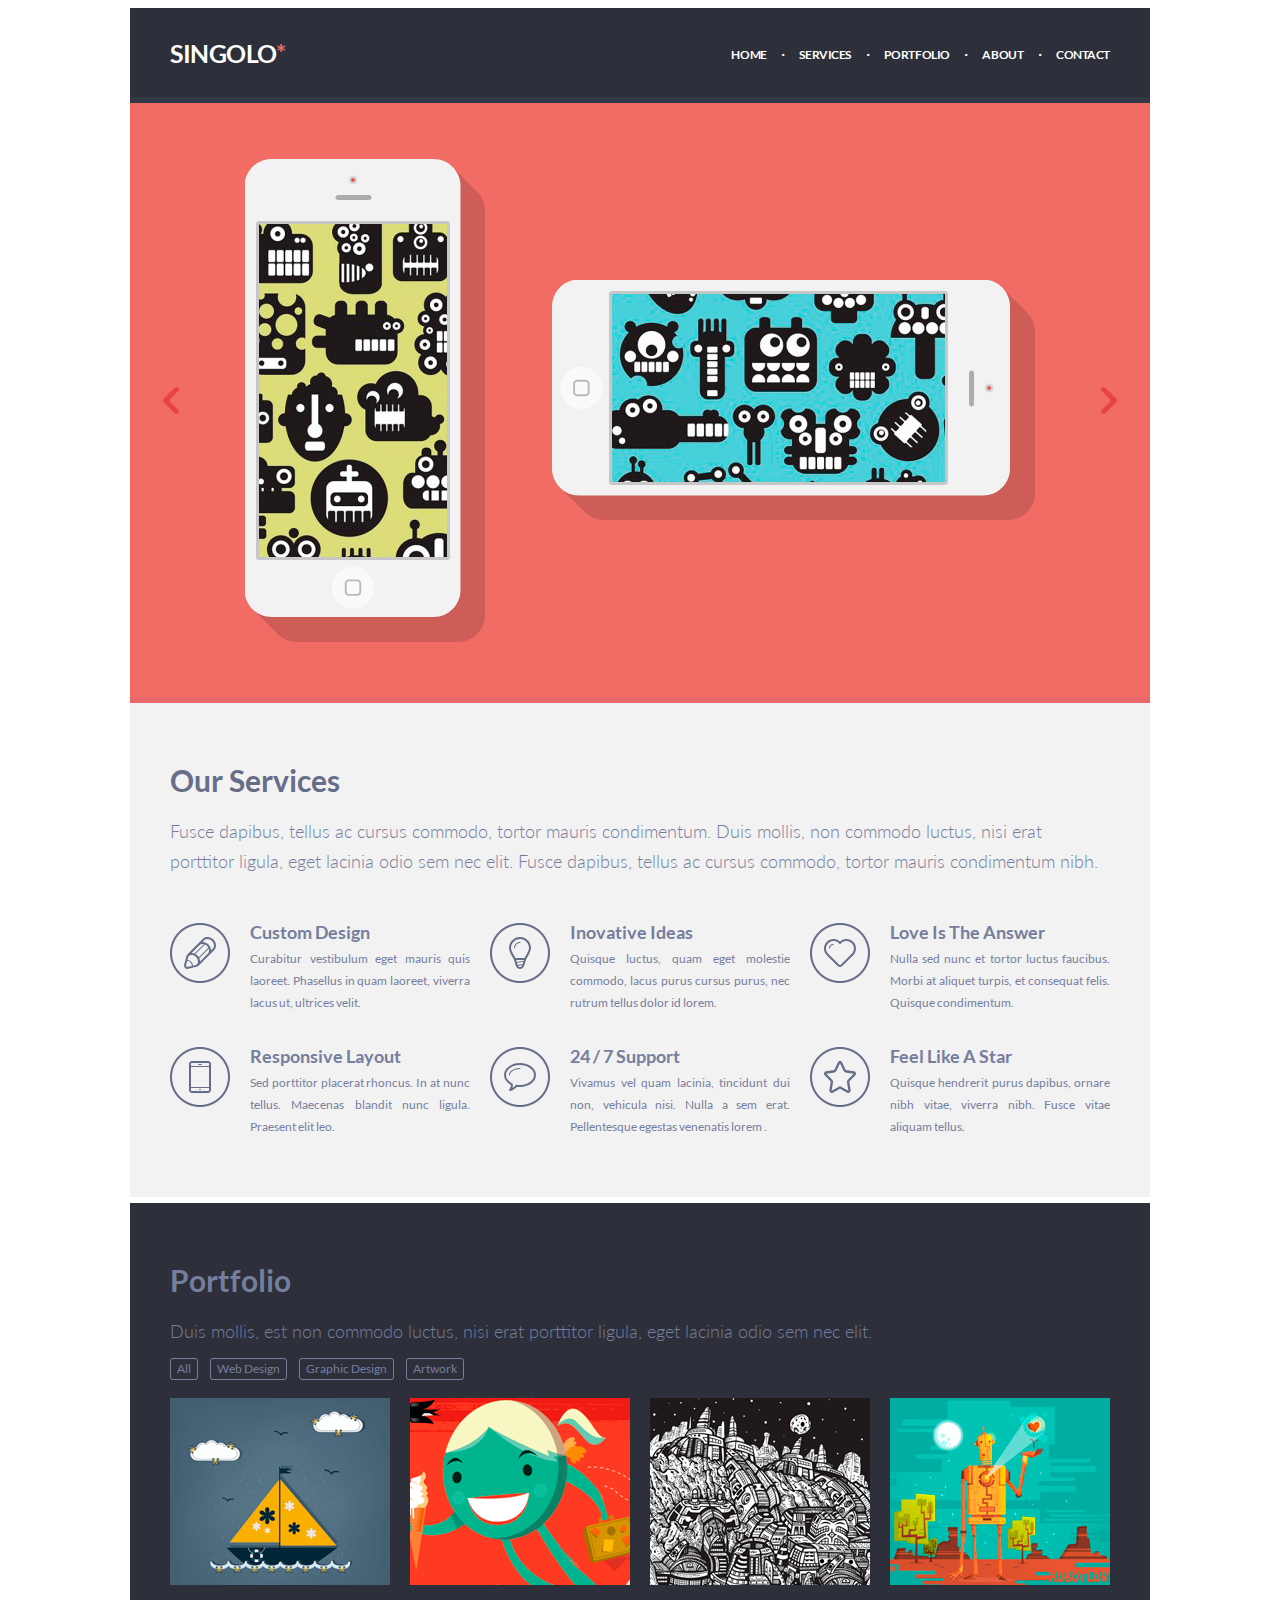
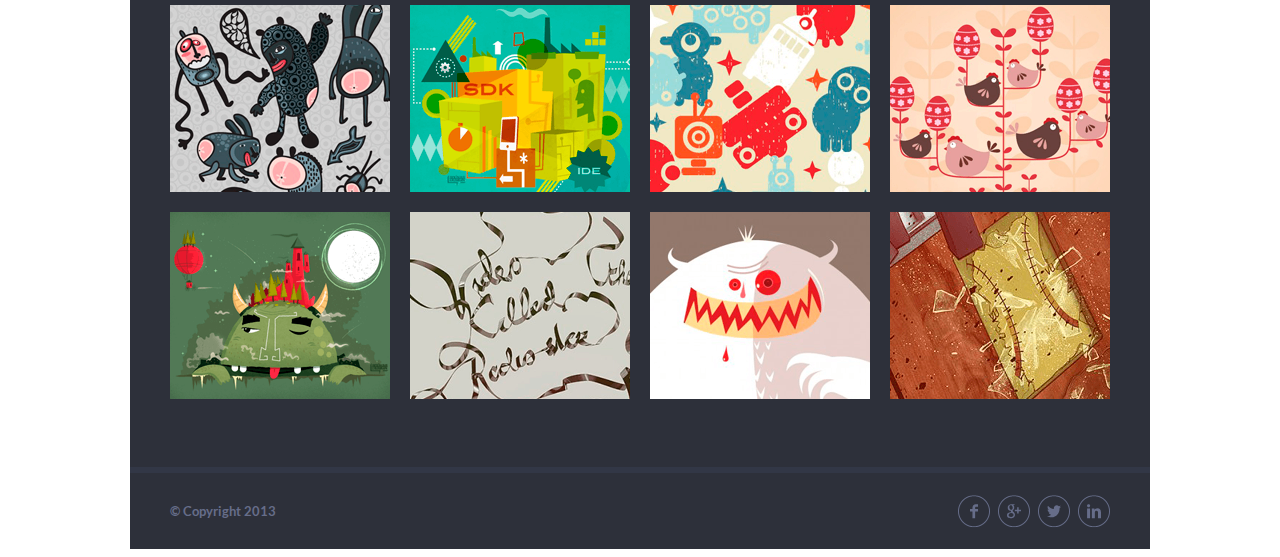
==== singolo.html @ d7021af6 "init: start singolo task" ====
<!DOCTYPE html>
<html lang="en">
<head>
    <meta charset="UTF-8">
    <title>Singolo</title>
    <meta name="viewport" content="width=device-width, initial-scale=1">
    <link rel="stylesheet" href="styles.css">
</head>
<body>
<div class="wrapper">
<header class = "header" id ="home">
    <h1 class="logo">SINGOLO</h1>
    <nav class="navigation">
        <ul class="navigation__buttons">
            <li><a href="#home">HOME</a></li>
            <li class ="divider"></li>
            <li><a href="#services">SERVICES</a></li>
            <li class ="divider"></li>
            <li><a href="#portfolio">PORTFOLIO</a></li>
            <li class ="divider"></li>
            <li><a href="#footer">ABOUT</a></li>
            <li class ="divider"></li>
            <li><a href="#footer">CONTACT</a></li>
        </ul>
    </nav>
</header>
<main class="main">
    <section class="slider">
        <button class="slider__arrow-left"></button>
        <div class="slider__model-one">
            <div class="model-one__display"></div>
        </div>
        <div class="slider__model-two">
            <div class="model-two__display"></div>
        </div>
        <button class="slider__arrow-right"></button>
    </section>
    <section class="information" id ="services">
        <h1 class="information__header">Our Services</h1>
        <p class="information__description">Fusce dapibus, tellus ac cursus commodo, tortor mauris condimentum. Duis mollis, non commodo luctus, nisi erat porttitor ligula, eget lacinia odio sem nec elit. Fusce dapibus, tellus ac cursus commodo, tortor mauris condimentum nibh.</p>
            <section class="information__article-list">
                <article class="article">
                    <div class="article__icon1"></div>
                    <div class="article__content">
                        <h2 class="article__header">Custom Design</h2>
                        <p class="article__description">Curabitur vestibulum eget mauris quis laoreet. Phasellus in quam laoreet, viverra lacus ut, ultrices velit.</p>
                    </div>
                </article>
                <article class="article">
                    <div class="article__icon2"></div>
                    <div class="article__content">
                        <h2 class="article__header">Inovative Ideas</h2>
                        <p class="article__description">Quisque luctus, quam eget molestie commodo, lacus purus cursus purus, nec rutrum tellus dolor id lorem.</p>
                    </div>
                </article>
                <article class="article">
                    <div class="article__icon3"></div>
                    <div class="article__content">
                        <h2 class="article__header">Love Is The Answer</h2>
                        <p class="article__description">Nulla sed nunc et tortor luctus faucibus. Morbi at aliquet turpis, et consequat felis. Quisque condimentum.</p>
                    </div>
                </article>
                <article class="article">
                    <div class="article__icon4"></div>
                    <div class="article__content">
                        <h2 class="article__header">Responsive Layout</h2>
                        <p class="article__description">Sed porttitor placerat rhoncus. In at nunc tellus. Maecenas blandit nunc ligula. Praesent elit leo.</p>
                    </div>
                </article>                <article class="article">
                    <div class="article__icon5"></div>
                    <div class="article__content">
                        <h2 class="article__header">24 / 7 Support</h2>
                        <p class="article__description">Vivamus vel quam lacinia, tincidunt dui non, vehicula nisi. Nulla a sem erat. Pellentesque egestas venenatis lorem .</p>
                    </div>
                </article>
                <article class="article">
                    <div class="article__icon6"></div>
                    <div class="article__content">
                        <h2 class="article__header">Feel Like A Star</h2>
                        <p class="article__description">Quisque hendrerit purus dapibus, ornare nibh vitae, viverra nibh. Fusce vitae aliquam tellus.</p>
                    </div>
                </article>
            </section>
    </section>
    <section class="portfolio" id ="portfolio">
        <div class="wrapper">
        <h1 class="portfolio__header">Portfolio</h1>
        <p class="portfolio__description">Duis mollis, est non commodo luctus, nisi erat porttitor ligula, eget lacinia odio sem nec elit.</p>
        <section class="portfolio__filter-list">
            <button class="filter-item">All</button>
            <button class="filter-item">Web Design</button>
            <button class="filter-item">Graphic Design</button>
            <button class="filter-item">Artwork</button>
        </section>
        <section class="portfolio__content">
            <img src="assets/img/portfolio-1.svg" alt="images/portfolio 1 image" height="187px" width="220px">
            <img src="assets/img/portfolio-2.svg" alt="images/portfolio 2 image" height="187px" width="220px">
            <img src="assets/img/portfolio-3.svg" alt="images/portfolio 3 image" height="187px" width="220px">
            <img src="assets/img/portfolio-4.svg" alt="images/portfolio 4 image" height="187px" width="220px">
            <img src="assets/img/portfolio-5.svg" alt="images/portfolio 5 image" height="187px" width="220px">
            <img src="assets/img/portfolio-6.svg" alt="images/portfolio 6 image" height="187px" width="220px">
            <img src="assets/img/portfolio-7.svg" alt="images/portfolio 7 image" height="187px" width="220px">
            <img src="assets/img/portfolio-8.svg" alt="images/portfolio 8 image" height="187px" width="220px">
            <img src="assets/img/portfolio-9.svg" alt="images/portfolio 9 image" height="187px" width="220px">
            <img src="assets/img/portfolio-10.svg" alt="images/portfolio 10 image" height="187px" width="220px">
            <img src="assets/img/portfolio-11.svg" alt="images/portfolio 11 image" height="187px" width="220px">
            <img src="assets/img/portfolio-12.svg" alt="images/portfolio 12 image" height="187px" width="220px">

        </section>
        </div>
</main>
<footer class="footer" id = "footer">
    <p class="footer__mark">© Copyright 2013</p>
        <nav class="social-links_button">
            <a class="facebook-button" href="https://www.facebook.com/" target="_blank"></a>
            <a class="google-button" href="https://www.google.com/" target="_blank"></a>
            <a class="twitter-button" href="https://twitter.com/" target="_blank"></a>
            <a class="linkedin-button" href="https://www.linkedin.com/" target="_blank"></a>
</footer>
</div>
</body>
</html>
---- styles.css ----
/*================================fonts================================*/
@font-face {
    font-family: Lato;
    src: url("assets/fonts/Lato-Regular.ttf");
    font-weight: normal;
}

@font-face {
    font-family: Lato;
    src: url("assets/fonts/Lato-Bold.ttf");
    font-weight: bold;
}
@font-face {
    font-family: Lato;
    src: url("assets/fonts/Lato-Light.ttf");
    font-weight: 300;
}
/*================================header================================*/
.header {
    display: flex;
    flex-direction: row;
    justify-content: space-between;
    align-items: center;

    margin-left: auto;
    margin-right: auto;
    padding-left: 40px;
    padding-right: 40px;

    box-sizing: border-box;

    height: 95px;
    width: 1020px;

    font-family: Lato, Arial, serif;
    color: white;
    letter-spacing: -0.03em;

    background: #2D303A;
    border-bottom: 6px solid #323746;

}

.logo {
    padding: 0;
    margin: 0;
    display: inline-block;
    font-size: 25px;
    line-height: 30px;
}

.logo:after {
    content: "*";
    color: #F06C64;
}


.navigation li {
    display: inline;
    text-align: left;
}

.navigation a {
    text-decoration: none;
    font-size: 12px;
    line-height: 14px;
    font-style: normal;
    font-weight: bold;
    letter-spacing: -0.035em;
    color: white;
    cursor: pointer;
}

.divider:after {
    display: inline-block;
    content: "·";
    padding-left: 12px;
    padding-right: 12px;

}

.navigation a:hover {
    color: #F06C64;
}
/*================================main, slider================================*/
.main {
    display: flex;
    flex-direction: column;
}

.slider {
    display: flex;
    flex-direction: row;
    flex-wrap: nowrap;
    justify-content: space-around;
    align-items: center;

    height: 594px;
    width: 1020px;

    margin-left: auto;
    margin-right: auto;

    border-bottom: 6px solid #EA676B;

    background: #F06C64;
}

.slider__arrow-left {
    height: 27px;
    width: 16px;

    cursor: pointer;

    border: none;
    background: url("assets/icons/arrow-left.svg");
}

.slider__model-one {
    position: relative;
    height: 483px;
    width: 240px;

    background: url("assets/img/phone-vertical.svg") no-repeat;
    /*z-index: auto;*/
}

.model-one__display {
    content: url("assets/img/phone-vertical-display.svg");
    position: absolute;
    left: 14px;
    right: 13px;
    top: 65px;
    bottom: 60px;

}

.slider__model-two {
    position: relative;
    height: 240px;
    width: 483px;

    background: url("assets/img/phone-horizontal.svg") no-repeat;
}

.model-two__display {
    content: url("assets/img/phone-horizontal-display.svg");
    position: absolute;
    left: 60px;
    right: 65px;
    top: 14px;
    bottom: 13px;
}

.slider__arrow-right {
    height: 27px;
    width: 16px;

    cursor: pointer;

    border: none;
    background: url("assets/icons/arrow-right.svg");
}

.slider__arrow-left:hover {
    height: 27px;
    width: 16px;
    background: url("assets/icons/arrow-left- hover.svg");
}

.slider__arrow-right:hover {
    height: 27px;
    width: 16px;
    background: url("assets/icons/arrow-right - hover.svg");
}
.slider__arrow-right:focus {
    outline: none;
}
.slider__arrow-left:focus {
    outline: none;
}
/*================================information================================*/
.information {
    display: flex;
    flex-direction: column;

    box-sizing: border-box;

    padding-left: 40px;
    padding-right: 44px;
    padding-top: 59px;

    width: 1020px;
    height: 500px;
    margin-left: auto;
    margin-right: auto;

    font-family: Lato, Arial, serif;

    background: #F2F2F2;
    border-bottom: 6px solid #FFFFFF;
}

.information__header {
    display: inline-block;
    box-sizing: border-box;
    margin: 0;
    color: #666D89;

    font-family: Lato, Arial, serif;
    font-weight: bold;
    font-size: 30px;
    line-height: 36px;
}

.information__description {
    display: inline-block;
    padding-top: 18px;
    margin: 0;
    margin-bottom: 60px;

    height: 47px;
    width: 936px;
    overflow: visible;

    font-family: Lato, Arial, serif;
    font-style: normal;
    font-size: 18px;
    line-height: 30px;
    font-weight: 300;
    color: #767e9e;
}
.information__article-list{
    display: flex;
    flex-direction: row;
    flex-wrap: wrap;
    justify-content: space-between;
    align-content: space-between;
    width: 940px;
    height: 228px;
}
.article{
    display: flex;
    flex-direction: row;
    justify-content: space-between;
    align-items: flex-start;
    height: 104px;
    width: 300px;
}
.article__icon1{
    content: url("assets/icons/services-item-1.svg");
}
.article__icon2{
    content: url("assets/icons/services-item-2.svg");
}
.article__icon3{
    content: url("assets/icons/services-item-3.svg");
}
.article__icon4{
    content: url("assets/icons/services-item-4.svg");
}
.article__icon5{
    content: url("assets/icons/services-item-5.svg");
}
.article__icon6{
    content: url("assets/icons/services-item-6.svg");
}

.article__content{
    display: flex;
    flex-direction: column;
    height: 104px;
    width: 220px;
}
.article__header{
    display: inline-block;
    margin: 0;
    color: #767e9e;

    font-family: Lato, Arial, serif;
    font-style: normal;
    font-size: 18px;
    line-height: 18px;
}
.article__description{
    display: inline-block;
    margin: 0;
    margin-top: 7px;

    overflow: hidden;

    font-family: Lato, Arial, serif;
    font-style: normal;
    text-align: justify;
    font-size: 12px;
    line-height: 22px;

    color: #767e9e;
}
/*================================portfolio================================*/
.portfolio {
    width: 1020px;
    height: 870px;
    box-sizing: border-box;
    margin-left: auto;
    margin-right: auto;
    padding-top: 59px;
    padding-left: 40px;
    padding-right: 40px;

    background: #2D303A;
    border-bottom: 6px solid #323746;
}
.portfolio__header{
    display: inline-block;
    margin: 0;
    color: #767e9e;

    font-family: Lato, Arial, serif;
    font-style: normal;
    font-weight: bold;
    font-size: 30px;
    line-height: 36px;
}
.portfolio__description{
    display: block;
    margin-bottom: 12px;

    font-family: Lato, Arial, serif;
    font-style: normal;
    font-size: 18px;
    line-height: 30px;
    font-weight: 300;
    color: #767e9e;
}
.filter-item{
    min-height: 22px;
    margin-right: 8px;
    font-family: Lato, Arial, serif;
    font-size: 12px;
    line-height: 12px;
    color: #767E9E;
    background: none;
    border: 1px solid #767E9E;
    border-radius: 3px;
    cursor: pointer;
}
.filter-item:focus-visible{
    border: 1px solid #BBBBBB;
    color: #DEDEDE;
}
.portfolio__content{
    padding-top: 18px;
    display: flex;
    flex-direction: row;
    flex-wrap: wrap;
    justify-content: space-between;
    align-content: space-between;

    overflow: hidden;

    height: 601px;
    width: 940px;
}
/*================================footer================================*/
.footer {
    display: flex;
    flex-direction: row;
    justify-content: space-between;
    align-items: center;
    box-sizing: border-box;
    padding-left: 40px;
    padding-right: 40px;
    width: 1020px;
    height: 76px;
    margin-left: auto;
    margin-right: auto;
    background: #2D303A;
}
.footer__mark{
    font-family: Lato, Arial, serif;
    font-style: normal;
    font-weight: bold;
    font-size: 13px;
    line-height: 18px;
    color: #666D89;
}
.footer__mark:hover{
    color: #DEDEDE;
}
.social-links_button{
    display: flex;
    flex-direction: row;
    justify-content: space-between;
    align-items: center;

    height: 32px;
    width: 152px;
}
.facebook-button{
    content: url("assets/icons/ico-facebook.svg");
}
.google-button{
    content: url("assets/icons/ico-google-plus.svg");
}
.twitter-button{
    content: url("assets/icons/ico-twitter.svg");
}
.linkedin-button{
    content: url("assets/icons/ico-linkedin.svg");
}
.linkedin-button:hover{
    content: url("assets/icons/ico-linkedin-hover.svg");
}
.twitter-button:hover{
    content: url("assets/icons/ico-twitter-hover.svg");
}
.google-button:hover{
    content: url("assets/icons/ico-google-plus-hover.svg");
}
.facebook-button:hover{
    content: url("assets/icons/ico-facebook-hover.svg");
}
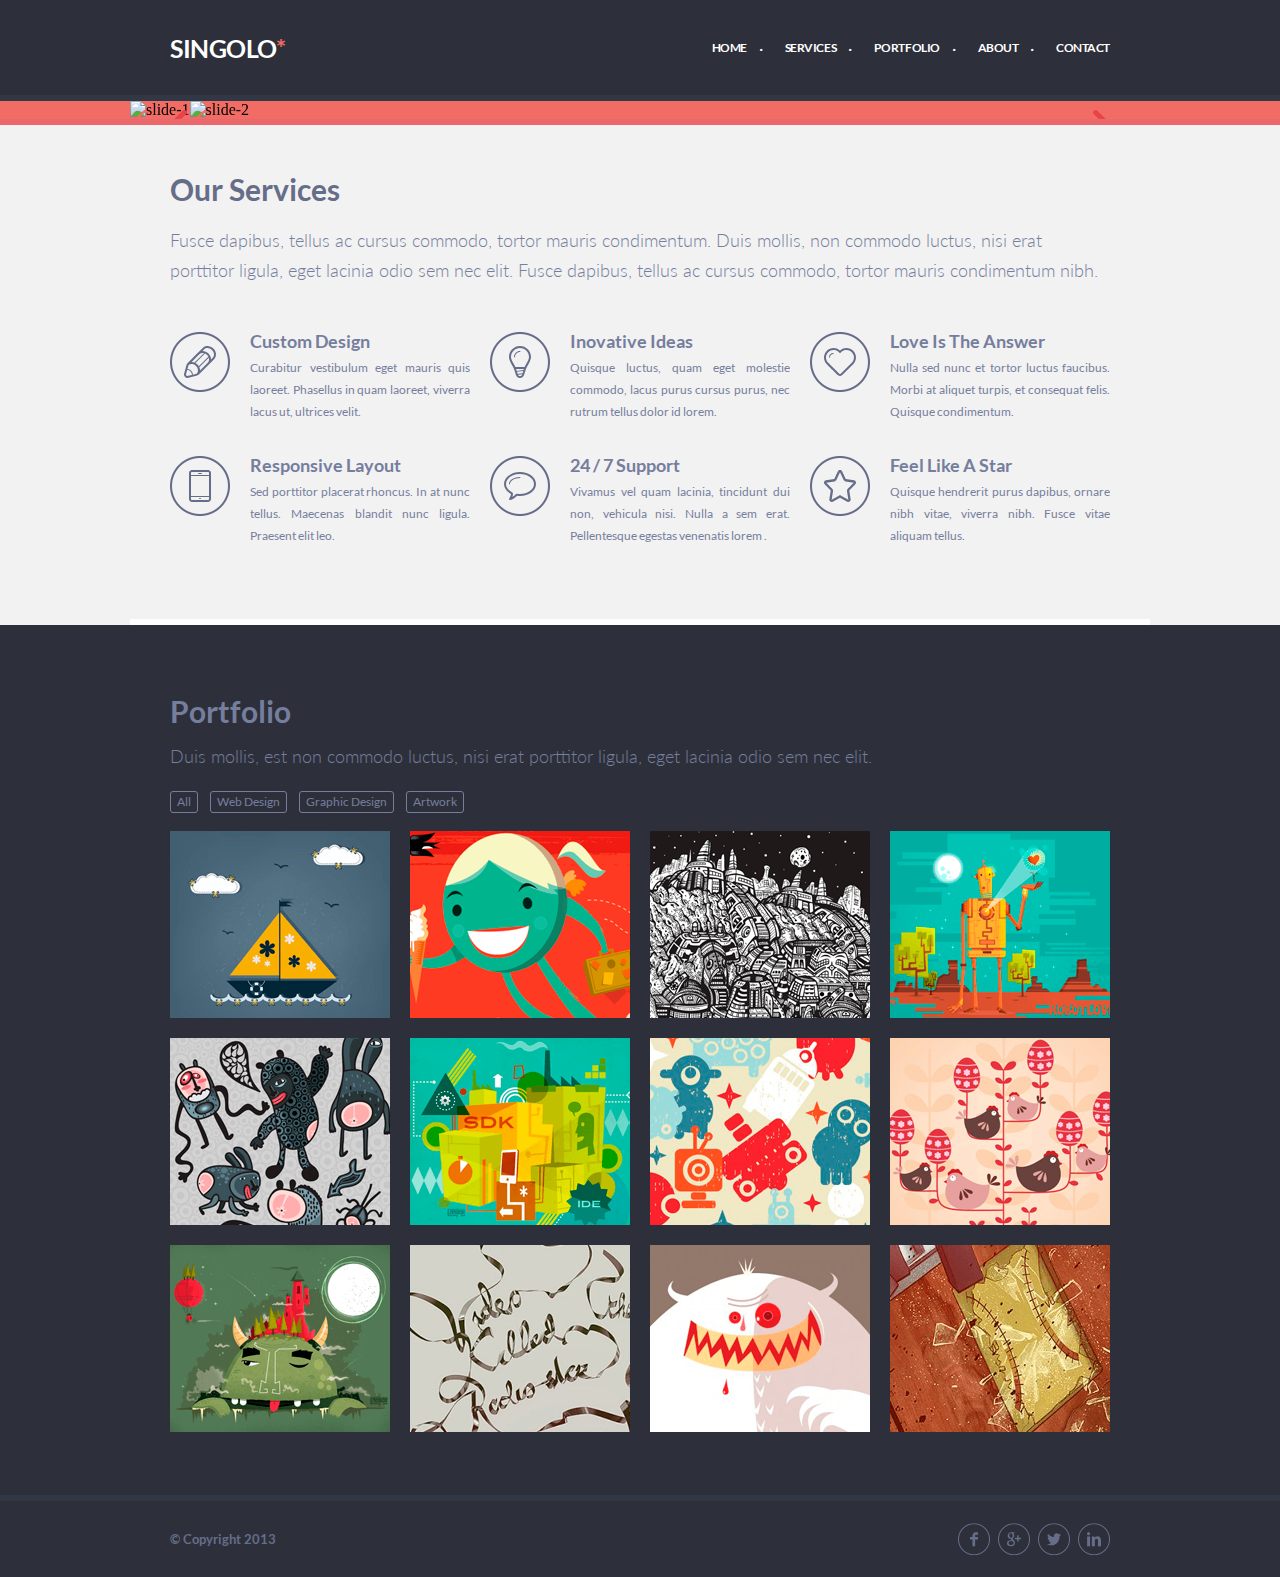
==== commit 14dc8d2f: "refactor: change naming of classes" ====
--- a/singolo.html
+++ b/singolo.html
@@ -5,40 +5,45 @@
     <title>Singolo</title>
     <meta name="viewport" content="width=device-width, initial-scale=1">
     <link rel="stylesheet" href="styles.css">
-</head>
+    </head>
 <body>
-<div class="wrapper">
-<header class = "header" id ="home">
+<header class = "header">
+    <div class="content-constrain-wrapper header__wrapper" >
     <h1 class="logo">SINGOLO</h1>
-    <nav class="navigation">
-        <ul class="navigation__buttons">
-            <li><a href="#home">HOME</a></li>
-            <li class ="divider"></li>
-            <li><a href="#services">SERVICES</a></li>
-            <li class ="divider"></li>
-            <li><a href="#portfolio">PORTFOLIO</a></li>
-            <li class ="divider"></li>
-            <li><a href="#footer">ABOUT</a></li>
-            <li class ="divider"></li>
-            <li><a href="#footer">CONTACT</a></li>
-        </ul>
+        <div id="header-menu" class="hidden"></div>
+    <nav class="navigation__links" id = "navigation-menu">
+            <a href="#home" class="navigation__buttons link">HOME</a>
+                <span class ="divider"></span>
+            <a href="#services" class="navigation__buttons link">SERVICES</a>
+                <span class ="divider"></span>
+            <a href="#portfolio" class="navigation__buttons link">PORTFOLIO</a>
+                <span class ="divider"></span>
+            <a href="#footer" class="navigation__buttons link">ABOUT</a>
+                <span class ="divider"></span>
+            <a href="#footer" class="navigation__buttons link">CONTACT</a>
     </nav>
+    </div>
 </header>
-<main class="main">
-    <section class="slider">
-        <button class="slider__arrow-left"></button>
-        <div class="slider__model-one">
-            <div class="model-one__display"></div>
+<div class="container-for-content-of-page ">
+    <section class="slider" id="home">
+        <div class="content-constrain-wrapper slider__wrapper">
+        <img class="slider__arrow-left" id = "button-left" height ="27px" width="16px" src="assets/icons/arrow-left.svg" alt="arrow-left"/>
+            <div class="slider__wrap">
+                <div class="slider__item">
+                <img src="assets/img/Slide-1.svg" alt="slide-1" class="slider__img">
+                </div>
+                <div class="slider__item">
+                <img src="assets/img/Slide-2.svg" alt="slide-2" class="slider__img">
+                </div>
+            </div>
+        <img class="slider__arrow-right" id = "button-right" src="assets/icons/arrow-right.svg" alt="arrow-right"/>
         </div>
-        <div class="slider__model-two">
-            <div class="model-two__display"></div>
-        </div>
-        <button class="slider__arrow-right"></button>
     </section>
     <section class="information" id ="services">
+        <div class="content-constrain-wrapper information__wrapper">
         <h1 class="information__header">Our Services</h1>
         <p class="information__description">Fusce dapibus, tellus ac cursus commodo, tortor mauris condimentum. Duis mollis, non commodo luctus, nisi erat porttitor ligula, eget lacinia odio sem nec elit. Fusce dapibus, tellus ac cursus commodo, tortor mauris condimentum nibh.</p>
-            <section class="information__article-list">
+            <div class="information__article-list">
                 <article class="article">
                     <div class="article__icon1"></div>
                     <div class="article__content">
@@ -66,7 +71,8 @@
                         <h2 class="article__header">Responsive Layout</h2>
                         <p class="article__description">Sed porttitor placerat rhoncus. In at nunc tellus. Maecenas blandit nunc ligula. Praesent elit leo.</p>
                     </div>
-                </article>                <article class="article">
+                </article>
+                <article class="article">
                     <div class="article__icon5"></div>
                     <div class="article__content">
                         <h2 class="article__header">24 / 7 Support</h2>
@@ -80,43 +86,47 @@
                         <p class="article__description">Quisque hendrerit purus dapibus, ornare nibh vitae, viverra nibh. Fusce vitae aliquam tellus.</p>
                     </div>
                 </article>
-            </section>
+            </div>
+       </div>
     </section>
     <section class="portfolio" id ="portfolio">
-        <div class="wrapper">
+        <div class="content-constrain-wrapper portfolio__wrapper">
         <h1 class="portfolio__header">Portfolio</h1>
         <p class="portfolio__description">Duis mollis, est non commodo luctus, nisi erat porttitor ligula, eget lacinia odio sem nec elit.</p>
-        <section class="portfolio__filter-list">
-            <button class="filter-item">All</button>
-            <button class="filter-item">Web Design</button>
-            <button class="filter-item">Graphic Design</button>
-            <button class="filter-item">Artwork</button>
+        <div class="portfolio__filter-list">
+            <button class="filter-item" onclick="display_random_image()">All</button>
+            <button class="filter-item" onclick="display_random_image()">Web Design</button>
+            <button class="filter-item" onclick="display_random_image()">Graphic Design</button>
+            <button class="filter-item" onclick="display_random_image()">Artwork</button>
+        </div>
+        <div class="portfolio__content">
+            <img class="portfolio__image" src="assets/img/portfolio-1.svg" alt="images/portfolio 1 image" height="187px" width="220px">
+            <img class="portfolio__image" src="assets/img/portfolio-2.svg" alt="images/portfolio 2 image" height="187px" width="220px">
+            <img class="portfolio__image" src="assets/img/portfolio-3.svg" alt="images/portfolio 3 image" height="187px" width="220px">
+            <img class="portfolio__image" src="assets/img/portfolio-4.svg" alt="images/portfolio 4 image" height="187px" width="220px">
+            <img class="portfolio__image" src="assets/img/portfolio-5.svg" alt="images/portfolio 5 image" height="187px" width="220px">
+            <img class="portfolio__image" src="assets/img/portfolio-6.svg" alt="images/portfolio 6 image" height="187px" width="220px">
+            <img class="portfolio__image" src="assets/img/portfolio-7.svg" alt="images/portfolio 7 image" height="187px" width="220px">
+            <img class="portfolio__image" src="assets/img/portfolio-8.svg" alt="images/portfolio 8 image" height="187px" width="220px">
+            <img class="portfolio__image" src="assets/img/portfolio-9.svg" alt="images/portfolio 9 image" height="187px" width="220px">
+            <img class="portfolio__image" src="assets/img/portfolio-10.svg" alt="images/portfolio 10 image" height="187px" width="220px">
+            <img class="portfolio__image" src="assets/img/portfolio-11.svg" alt="images/portfolio 11 image" height="187px" width="220px">
+            <img class="portfolio__image" src="assets/img/portfolio-12.svg" alt="images/portfolio 12 image" height="187px" width="220px">
+        </div>
+        </div>
         </section>
-        <section class="portfolio__content">
-            <img src="assets/img/portfolio-1.svg" alt="images/portfolio 1 image" height="187px" width="220px">
-            <img src="assets/img/portfolio-2.svg" alt="images/portfolio 2 image" height="187px" width="220px">
-            <img src="assets/img/portfolio-3.svg" alt="images/portfolio 3 image" height="187px" width="220px">
-            <img src="assets/img/portfolio-4.svg" alt="images/portfolio 4 image" height="187px" width="220px">
-            <img src="assets/img/portfolio-5.svg" alt="images/portfolio 5 image" height="187px" width="220px">
-            <img src="assets/img/portfolio-6.svg" alt="images/portfolio 6 image" height="187px" width="220px">
-            <img src="assets/img/portfolio-7.svg" alt="images/portfolio 7 image" height="187px" width="220px">
-            <img src="assets/img/portfolio-8.svg" alt="images/portfolio 8 image" height="187px" width="220px">
-            <img src="assets/img/portfolio-9.svg" alt="images/portfolio 9 image" height="187px" width="220px">
-            <img src="assets/img/portfolio-10.svg" alt="images/portfolio 10 image" height="187px" width="220px">
-            <img src="assets/img/portfolio-11.svg" alt="images/portfolio 11 image" height="187px" width="220px">
-            <img src="assets/img/portfolio-12.svg" alt="images/portfolio 12 image" height="187px" width="220px">
-
-        </section>
-        </div>
-</main>
 <footer class="footer" id = "footer">
+    <div class="content-constrain-wrapper footer__wrapper">
     <p class="footer__mark">© Copyright 2013</p>
-        <nav class="social-links_button">
+        <nav class="social-links">
             <a class="facebook-button" href="https://www.facebook.com/" target="_blank"></a>
             <a class="google-button" href="https://www.google.com/" target="_blank"></a>
             <a class="twitter-button" href="https://twitter.com/" target="_blank"></a>
             <a class="linkedin-button" href="https://www.linkedin.com/" target="_blank"></a>
+        </nav>
+    </div>
 </footer>
 </div>
 </body>
+<script src="scripts.js"></script>
 </html>--- a/styles.css
+++ b/styles.css
@@ -1,3 +1,10 @@
+html, body, ul, ol, li, form, fieldset, legend{
+    margin: 0;
+    padding: 0;
+    scroll-behavior: smooth;
+    marker: none;
+}
+
 /*================================fonts================================*/
 @font-face {
     font-family: Lato;
@@ -10,35 +17,157 @@
     src: url("assets/fonts/Lato-Bold.ttf");
     font-weight: bold;
 }
+
 @font-face {
     font-family: Lato;
     src: url("assets/fonts/Lato-Light.ttf");
     font-weight: 300;
 }
+
+/*=====================media============================================*/
+@media screen and (max-width: 1020px) and (min-width: 768px) {
+
+    body .slider__img{
+        width: 100vw;
+    }
+
+    body .information__wrapper {
+        justify-content: space-between;
+        padding: 40px 41px 64px;
+        height: 675px;
+        border-bottom: none;
+    }
+
+    body .information__article-list {
+        height: 368px;
+    }
+
+    body .portfolio__image {
+        width: 25%;
+        flex: 1 0 25%;
+    }
+}
+
+@media screen and (max-width: 767px) and (min-width: 320px) {
+
+    .logo:before {
+        position: relative;
+        top: 2px;
+        right: 78px;
+        width: 25px;
+        height: 20px;
+        margin-left: 10px;
+        content: url("assets/icons/Burger-menu-icon.svg");
+    }
+
+    body .header__wrapper {
+        height: 71px;
+        justify-content: center;
+    }
+
+    body .header {
+        border-bottom: none;
+    }
+
+    #navigation-menu {
+        display: none;
+    }
+
+    body .slider__img {
+        width: 100vw;
+        max-height: 218px;
+    }
+
+    body .information__wrapper {
+        justify-content: space-between;
+        min-height: 1033px;
+        padding: 15px 33px 26px;
+        border-bottom: none;
+    }
+
+    body .information__description {
+        padding: 0;
+        width: 100%;
+        height: 100%;
+    }
+
+    body .information__article-list {
+        width: 100%;
+        height: 100%;
+    }
+
+    body .article {
+        width: 100%;
+    }
+
+    body .portfolio__wrapper {
+        padding: 42px 20px 42px;
+    }
+
+    body .portfolio {
+        border-bottom: none;
+    }
+
+    body .portfolio__image {
+        margin: 7px;
+        width: 25%;
+        flex: 1 0 30%;
+    }
+
+    body .portfolio__filter-list {
+        display: flex;
+        flex-direction: row;
+        flex-wrap: nowrap;
+        margin-right: 7px;
+    }
+
+    .footer__mark {
+        display: none;
+    }
+
+    body .footer__wrapper {
+        justify-content: center;
+    }
+
+    .social-links:hover {
+        display: none;
+    }
+}
+
 /*================================header================================*/
-.header {
+.content-constrain-wrapper {
+    margin: auto;
+    max-width: 1020px;
+}
+
+.header__wrapper {
     display: flex;
     flex-direction: row;
     justify-content: space-between;
     align-items: center;
 
-    margin-left: auto;
-    margin-right: auto;
     padding-left: 40px;
     padding-right: 40px;
 
     box-sizing: border-box;
 
     height: 95px;
-    width: 1020px;
 
     font-family: Lato, Arial, serif;
     color: white;
     letter-spacing: -0.03em;
-
-    background: #2D303A;
+}
+
+.header {
+    position: sticky;
+    top:0;
+    width: 100%;
+    background-color: #2D303A;
     border-bottom: 6px solid #323746;
-
+    z-index: 4;
+}
+section{
+    scroll-margin-top: 97px;
 }
 
 .logo {
@@ -54,13 +183,17 @@
     color: #F06C64;
 }
 
-
-.navigation li {
-    display: inline;
+.navigation__links{
+    display: flex;
+    flex-direction: row;
+    align-items: center;
+}
+
+
+.navigation__buttons {
+    margin-left: 10px;
     text-align: left;
-}
-
-.navigation a {
+    display: inline-block;
     text-decoration: none;
     font-size: 12px;
     line-height: 14px;
@@ -69,136 +202,89 @@
     letter-spacing: -0.035em;
     color: white;
     cursor: pointer;
+    marker: none;
 }
 
 .divider:after {
     display: inline-block;
     content: "·";
+
     padding-left: 12px;
     padding-right: 12px;
-
-}
-
-.navigation a:hover {
+}
+
+.navigation__buttons:hover {
     color: #F06C64;
 }
+
 /*================================main, slider================================*/
-.main {
+.slider__wrapper {
+    width: 100%;
+    overflow: hidden;
+    position: relative;
+
+    box-sizing: border-box;
+
+    max-height: 594px;
+    max-width: 1020px;
+}
+
+.slider__wrap{
+    display: flex;
+    transition: transform .5s;
+    will-change: transform;
+    position: relative;
+    z-index: 1;
+    height: 100%;
+}
+
+.slider {
+    border-bottom: 6px solid #EA676B;
+    background: #F06C64;
+}
+
+.slider__arrow-left {
+    position: absolute;
+    top:50%;
+    left: 4%;
+    cursor: pointer;
+    z-index: 3;
+}
+
+.slider__arrow-right {
+    position: absolute;
+    top:50%;
+    right: 4%;
+    cursor: pointer;
+    z-index: 3;
+}
+
+.slider__arrow-left:hover {
+    content: url("assets/icons/arrow-left- hover.svg");
+}
+
+.slider__arrow-right:hover {
+    content: url("assets/icons/arrow-right - hover.svg");
+}
+
+/*================================information================================*/
+.information__wrapper {
     display: flex;
     flex-direction: column;
-}
-
-.slider {
-    display: flex;
-    flex-direction: row;
-    flex-wrap: nowrap;
-    justify-content: space-around;
-    align-items: center;
-
-    height: 594px;
-    width: 1020px;
-
-    margin-left: auto;
-    margin-right: auto;
-
-    border-bottom: 6px solid #EA676B;
-
-    background: #F06C64;
-}
-
-.slider__arrow-left {
-    height: 27px;
-    width: 16px;
-
-    cursor: pointer;
-
-    border: none;
-    background: url("assets/icons/arrow-left.svg");
-}
-
-.slider__model-one {
-    position: relative;
-    height: 483px;
-    width: 240px;
-
-    background: url("assets/img/phone-vertical.svg") no-repeat;
-    /*z-index: auto;*/
-}
-
-.model-one__display {
-    content: url("assets/img/phone-vertical-display.svg");
-    position: absolute;
-    left: 14px;
-    right: 13px;
-    top: 65px;
-    bottom: 60px;
-
-}
-
-.slider__model-two {
-    position: relative;
-    height: 240px;
-    width: 483px;
-
-    background: url("assets/img/phone-horizontal.svg") no-repeat;
-}
-
-.model-two__display {
-    content: url("assets/img/phone-horizontal-display.svg");
-    position: absolute;
-    left: 60px;
-    right: 65px;
-    top: 14px;
-    bottom: 13px;
-}
-
-.slider__arrow-right {
-    height: 27px;
-    width: 16px;
-
-    cursor: pointer;
-
-    border: none;
-    background: url("assets/icons/arrow-right.svg");
-}
-
-.slider__arrow-left:hover {
-    height: 27px;
-    width: 16px;
-    background: url("assets/icons/arrow-left- hover.svg");
-}
-
-.slider__arrow-right:hover {
-    height: 27px;
-    width: 16px;
-    background: url("assets/icons/arrow-right - hover.svg");
-}
-.slider__arrow-right:focus {
-    outline: none;
-}
-.slider__arrow-left:focus {
-    outline: none;
-}
-/*================================information================================*/
+
+    box-sizing: border-box;
+
+    padding: 46px 40px 59px;
+
+    min-height: 500px;
+
+    border-bottom: 6px solid #FFFFFF;
+}
+
 .information {
-    display: flex;
-    flex-direction: column;
-
-    box-sizing: border-box;
-
-    padding-left: 40px;
-    padding-right: 44px;
-    padding-top: 59px;
-
-    width: 1020px;
-    height: 500px;
-    margin-left: auto;
-    margin-right: auto;
-
     font-family: Lato, Arial, serif;
 
     background: #F2F2F2;
-    border-bottom: 6px solid #FFFFFF;
 }
 
 .information__header {
@@ -215,12 +301,11 @@
 
 .information__description {
     display: inline-block;
-    padding-top: 18px;
     margin: 0;
-    margin-bottom: 60px;
+    padding: 18px 0 60px;
 
     height: 47px;
-    width: 936px;
+    max-width: 936px;
     overflow: visible;
 
     font-family: Lato, Arial, serif;
@@ -230,16 +315,18 @@
     font-weight: 300;
     color: #767e9e;
 }
-.information__article-list{
+
+.information__article-list {
     display: flex;
     flex-direction: row;
     flex-wrap: wrap;
     justify-content: space-between;
     align-content: space-between;
-    width: 940px;
+    max-width: 940px;
     height: 228px;
 }
-.article{
+
+.article {
     display: flex;
     flex-direction: row;
     justify-content: space-between;
@@ -247,32 +334,39 @@
     height: 104px;
     width: 300px;
 }
-.article__icon1{
+
+.article__icon1 {
     content: url("assets/icons/services-item-1.svg");
 }
-.article__icon2{
+
+.article__icon2 {
     content: url("assets/icons/services-item-2.svg");
 }
-.article__icon3{
+
+.article__icon3 {
     content: url("assets/icons/services-item-3.svg");
 }
-.article__icon4{
+
+.article__icon4 {
     content: url("assets/icons/services-item-4.svg");
 }
-.article__icon5{
+
+.article__icon5 {
     content: url("assets/icons/services-item-5.svg");
 }
-.article__icon6{
+
+.article__icon6 {
     content: url("assets/icons/services-item-6.svg");
 }
 
-.article__content{
+.article__content {
     display: flex;
     flex-direction: column;
     height: 104px;
     width: 220px;
 }
-.article__header{
+
+.article__header {
     display: inline-block;
     margin: 0;
     color: #767e9e;
@@ -282,9 +376,9 @@
     font-size: 18px;
     line-height: 18px;
 }
-.article__description{
-    display: inline-block;
-    margin: 0;
+
+.article__description {
+    display: inline-block;
     margin-top: 7px;
 
     overflow: hidden;
@@ -297,23 +391,28 @@
 
     color: #767e9e;
 }
+
 /*================================portfolio================================*/
+.portfolio__wrapper {
+    display: flex;
+    flex-direction: column;
+    max-width: 1020px;
+    min-height: 870px;
+
+    box-sizing: border-box;
+
+    margin: auto;
+    padding: 68px 30px 49px;
+}
+
 .portfolio {
-    width: 1020px;
-    height: 870px;
-    box-sizing: border-box;
-    margin-left: auto;
-    margin-right: auto;
-    padding-top: 59px;
-    padding-left: 40px;
-    padding-right: 40px;
-
     background: #2D303A;
     border-bottom: 6px solid #323746;
 }
-.portfolio__header{
-    display: inline-block;
-    margin: 0;
+
+.portfolio__header {
+    display: inline-block;
+    margin: 0 10px;
     color: #767e9e;
 
     font-family: Lato, Arial, serif;
@@ -322,9 +421,10 @@
     font-size: 30px;
     line-height: 36px;
 }
-.portfolio__description{
+
+.portfolio__description {
     display: block;
-    margin-bottom: 12px;
+    margin: 12px 10px;
 
     font-family: Lato, Arial, serif;
     font-style: normal;
@@ -333,7 +433,12 @@
     font-weight: 300;
     color: #767e9e;
 }
-.filter-item{
+
+.portfolio__filter-list {
+    margin: 8px 10px;
+}
+
+.filter-item {
     min-height: 22px;
     margin-right: 8px;
     font-family: Lato, Arial, serif;
@@ -345,50 +450,67 @@
     border-radius: 3px;
     cursor: pointer;
 }
-.filter-item:focus-visible{
+
+.filter-item:focus {
     border: 1px solid #BBBBBB;
     color: #DEDEDE;
 }
-.portfolio__content{
-    padding-top: 18px;
+
+.portfolio__content {
     display: flex;
     flex-direction: row;
     flex-wrap: wrap;
-    justify-content: space-between;
-    align-content: space-between;
-
-    overflow: hidden;
-
-    height: 601px;
-    width: 940px;
-}
+}
+
+.portfolio__image{
+    width: 100%;
+    height: 100%;
+    flex:1 0 20%;
+    margin: 10px;
+}
+.portfolio__image::before{
+    content: "";
+    float: left;
+    padding-top: 100%;
+}
+
+
 /*================================footer================================*/
-.footer {
+.footer__wrapper {
     display: flex;
     flex-direction: row;
     justify-content: space-between;
     align-items: center;
+
     box-sizing: border-box;
-    padding-left: 40px;
-    padding-right: 40px;
-    width: 1020px;
+
+    padding: 0 40px;
+
+    max-width: 1020px;
     height: 76px;
-    margin-left: auto;
-    margin-right: auto;
+
+    margin: auto;
+}
+
+.footer {
     background: #2D303A;
 }
-.footer__mark{
+
+.footer__mark {
     font-family: Lato, Arial, serif;
     font-style: normal;
     font-weight: bold;
     font-size: 13px;
     line-height: 18px;
     color: #666D89;
-}
-.footer__mark:hover{
+    cursor: pointer;
+}
+
+.footer__mark:hover {
     color: #DEDEDE;
 }
-.social-links_button{
+
+.social-links {
     display: flex;
     flex-direction: row;
     justify-content: space-between;
@@ -397,27 +519,57 @@
     height: 32px;
     width: 152px;
 }
-.facebook-button{
+
+.facebook-button {
     content: url("assets/icons/ico-facebook.svg");
 }
-.google-button{
+
+.google-button {
     content: url("assets/icons/ico-google-plus.svg");
 }
-.twitter-button{
+
+.twitter-button {
     content: url("assets/icons/ico-twitter.svg");
 }
-.linkedin-button{
+
+.linkedin-button {
     content: url("assets/icons/ico-linkedin.svg");
 }
-.linkedin-button:hover{
+
+.linkedin-button:hover {
     content: url("assets/icons/ico-linkedin-hover.svg");
 }
-.twitter-button:hover{
+
+.twitter-button:hover {
     content: url("assets/icons/ico-twitter-hover.svg");
 }
-.google-button:hover{
+
+.google-button:hover {
     content: url("assets/icons/ico-google-plus-hover.svg");
 }
-.facebook-button:hover{
+
+.facebook-button:hover {
     content: url("assets/icons/ico-facebook-hover.svg");
-}+}
+
+/*========================JS classes======================*/
+
+/*=================links-anchors========================*/
+.active{
+    color: #EA676B;
+}
+/*===================mobile-menu======================*/
+@media screen and (max-width: 767px) and (min-width: 320px) { /* add in the future*/
+    #header-menu {
+        position: absolute;
+        width: 75vw;
+        height: 100vw;
+        top: 0;
+        left: 0;
+        background: #2D303A;
+    }
+
+    #header-menu.hidden {
+        display: none;
+    }
+}
